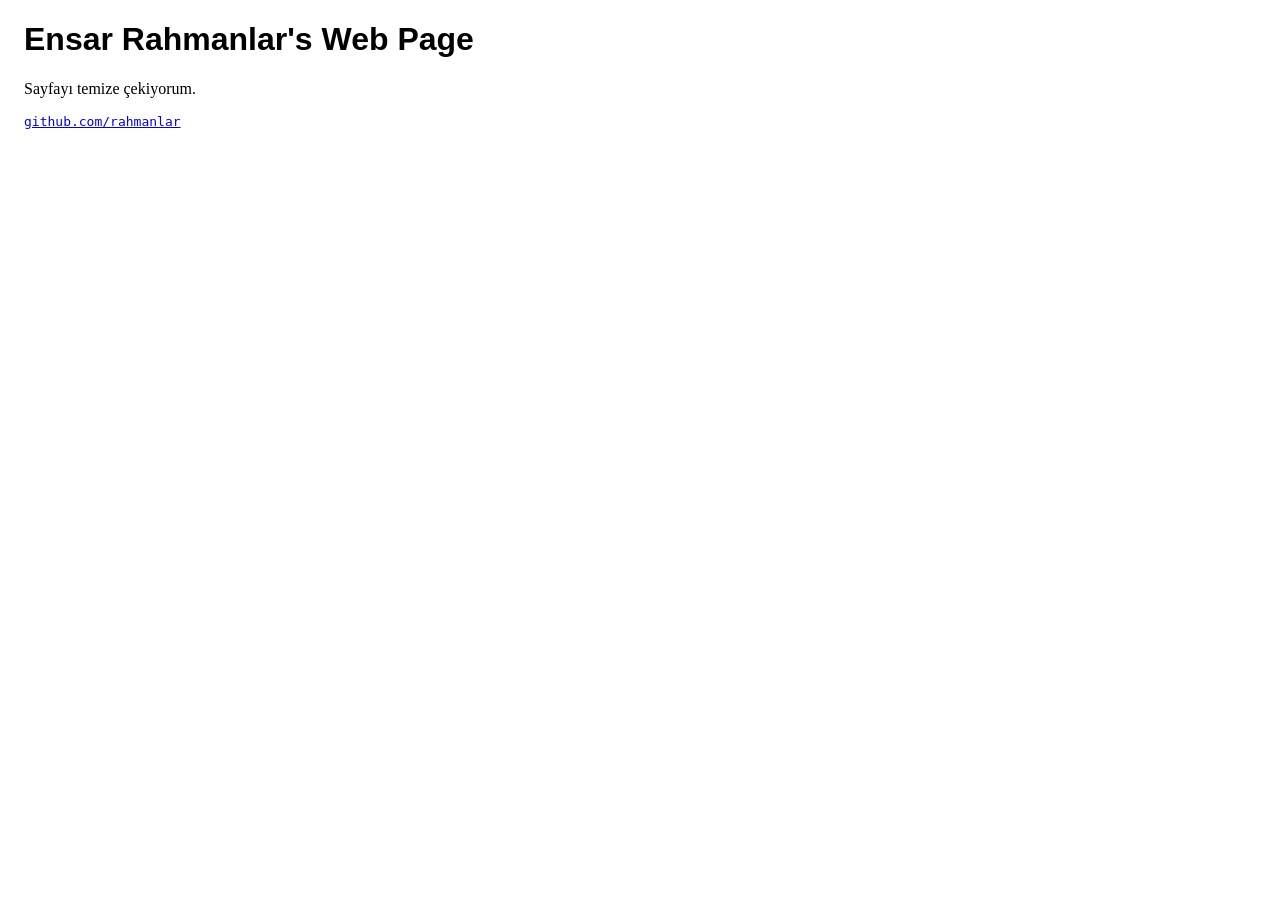
==== index.html @ f7643781 "Temize çekiyorum." ====
<!DOCTYPE html>
<html lang="en">
<head>
    <meta charset="UTF-8">
    <meta name="viewport" content="width=device-width, initial-scale=1.0">
    <link rel="stylesheet" href="style.css">
    <meta name="description" content="Ensar Rahmanlar's Web Page">
    <title>rahmanlar.com | Welcome</title>
</head>
<body>
    <header>
        <h1>Ensar Rahmanlar's Web Page</h1>
        <p>Sayfayı temize çekiyorum.</p>
    </header>
    <main>
    </main>
    <footer>
    <a href="https://github.com/rahmanlar">github.com/rahmanlar</a>
    </footer>
</body>
</html>
---- style.css ----
body {
	padding: 0 1rem;
}

h1, h2, h3, h4, h4 {
	font-family: sans-serif;
}

footer {
	font-family: monospace;
}

hr {
  border: black;
  background-color: lightgray;
  overflow: visible;
  text-align: center;
  height: 1px;
}

@media (prefers-color-scheme: dark) {
	h1, h2, h3, h4, h5, p { color: white; }
	body { background-color: #0f0f0f; }
}
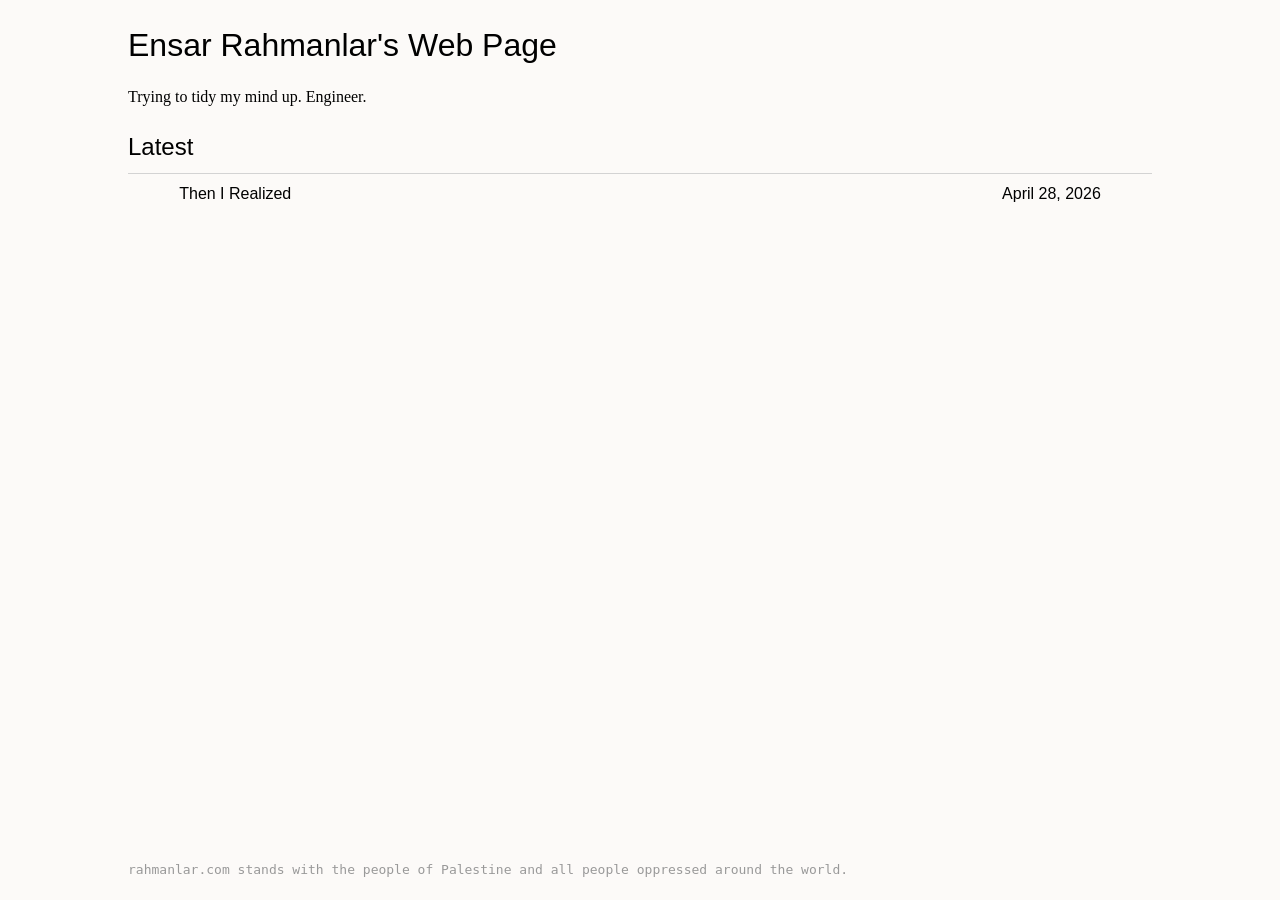
==== commit 06506d89: "First Post and CSS Revision" ====
--- a/index.html
+++ b/index.html
@@ -10,12 +10,17 @@
 <body>
     <header>
         <h1>Ensar Rahmanlar's Web Page</h1>
-        <p>Sayfayı temize çekiyorum.</p>
+        <p>Trying to tidy my mind up. Engineer.</p>
+        <h2>Latest</h2>
+        <hr>
+        <ul class="posts">
+            <li><a href="posts/28-04-2026.html">Then I Realized  <div class="right">April 28, 2026</div></a>
+        </ul>
     </header>
     <main>
     </main>
     <footer>
-    <a href="https://github.com/rahmanlar">github.com/rahmanlar</a>
+        <p>rahmanlar.com stands with the people of Palestine and all people oppressed around the world.<br>
     </footer>
 </body>
 </html>
--- a/style.css
+++ b/style.css
@@ -1,24 +1,110 @@
+:root {
+  --font-serif: 'Georgia', serif;
+  --font-sans: Inter, 'Helvetica Neue', Helvetica, sans-serif;
+}
+
 body {
-	padding: 0 1rem;
+	padding: 0 0.5rem;
+  background: #fcfaf8;
+  max-width: 80%;
+  line-height: 1.5;
+  display: flex;
+  font-family: var(--font-serif);
+  flex-direction: column;
+  min-height: 100vh;
+  margin: 0 auto; 
+}
+
+main {
+  flex: 1;
+  max-width: 96ch;
+  text-wrap: pretty;
+}
+
+header h2 {
+  margin-bottom: 0;
+}
+
+h1, h2, h3, h4, .date, .posts {
+  font-family: var(--font-sans);
 }
 
 h1, h2, h3, h4, h4 {
-	font-family: sans-serif;
+  font-weight: 500;
+}
+
+h1 {
+  margin-bottom: 0;
 }
 
 footer {
-	font-family: monospace;
+  font-family: monospace;
+  color: #999999;
+  padding-bottom: 0.5rem;
+}
+
+footer a {
+  color: #999999;
 }
 
 hr {
   border: black;
   background-color: lightgray;
   overflow: visible;
-  text-align: center;
   height: 1px;
 }
 
+.posts {
+   font-weight: 400;
+   list-style: none;
+   color: #161616;
+   max-width: 90%;
+   margin: auto;
+}
+
+.posts a {
+  text-decoration: none;
+  color: #000;
+}
+
+.posts a:hover, 
+.posts a:focus {
+  text-decoration: underline;
+}
+
+footer a:hover,
+footer a:focus {
+  color: var(--text-main); 
+}
+
+ul {
+  padding: 0;
+}
+
+.right {
+  float: right;
+}
+
 @media (prefers-color-scheme: dark) {
-	h1, h2, h3, h4, h5, p { color: white; }
-	body { background-color: #0f0f0f; }
-}
+  body {
+    background: #161616;
+    color: #fcfaf8;
+  }
+
+  footer, footer a {
+    color: #aaaaaa;
+  }
+
+  hr {
+    border: none;
+    background-color: #333333;
+  }
+
+  .posts {
+    color: #e0e0e0;
+  }
+
+  .posts a {
+    color: #ffffff;
+  }
+} 
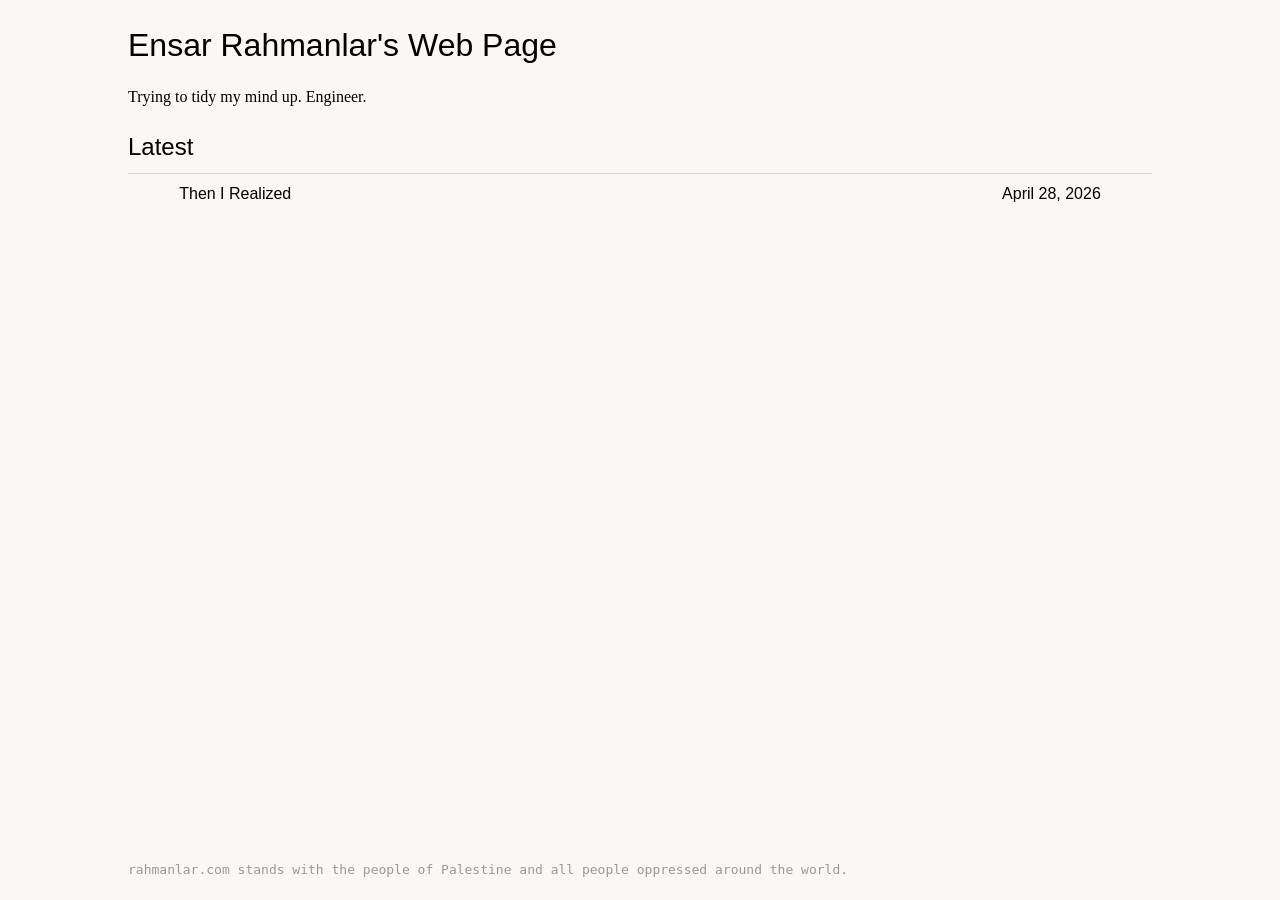
==== commit a7414a0b: "Added Goatcounter Analytics (analytics.rahmanlar.com)" ====
--- a/index.html
+++ b/index.html
@@ -14,7 +14,7 @@
         <h2>Latest</h2>
         <hr>
         <ul class="posts">
-            <li><a href="posts/28-04-2026.html">Then I Realized  <div class="right">April 28, 2026</div></a>
+            <li><a href="posts/28-04-2026/">Then I Realized  <div class="right">April 28, 2026</div></a>
         </ul>
     </header>
     <main>
@@ -23,4 +23,7 @@
         <p>rahmanlar.com stands with the people of Palestine and all people oppressed around the world.<br>
     </footer>
 </body>
+<!-- Collected analytics data is fully open to anyone at analytics.rahmanlar.com -->
+<script data-goatcounter="https://rahmanlar.com/count"
+        async src="//rahmanlar.com/count.js"></script>
 </html>
--- a/style.css
+++ b/style.css
@@ -5,15 +5,16 @@
 
 body {
 	padding: 0 0.5rem;
-  background: #fcfaf8;
+  background: #fbf7f4;
   max-width: 80%;
   line-height: 1.5;
   display: flex;
   font-family: var(--font-serif);
   flex-direction: column;
   min-height: 100vh;
-  margin: 0 auto; 
+  margin: 0 auto;
 }
+
 
 main {
   flex: 1;
@@ -107,4 +108,10 @@
   .posts a {
     color: #ffffff;
   }
-} 
+}
+
+@media screen and (max-width: 767px) {
+  body {
+    max-width: 90%;
+  }
+}
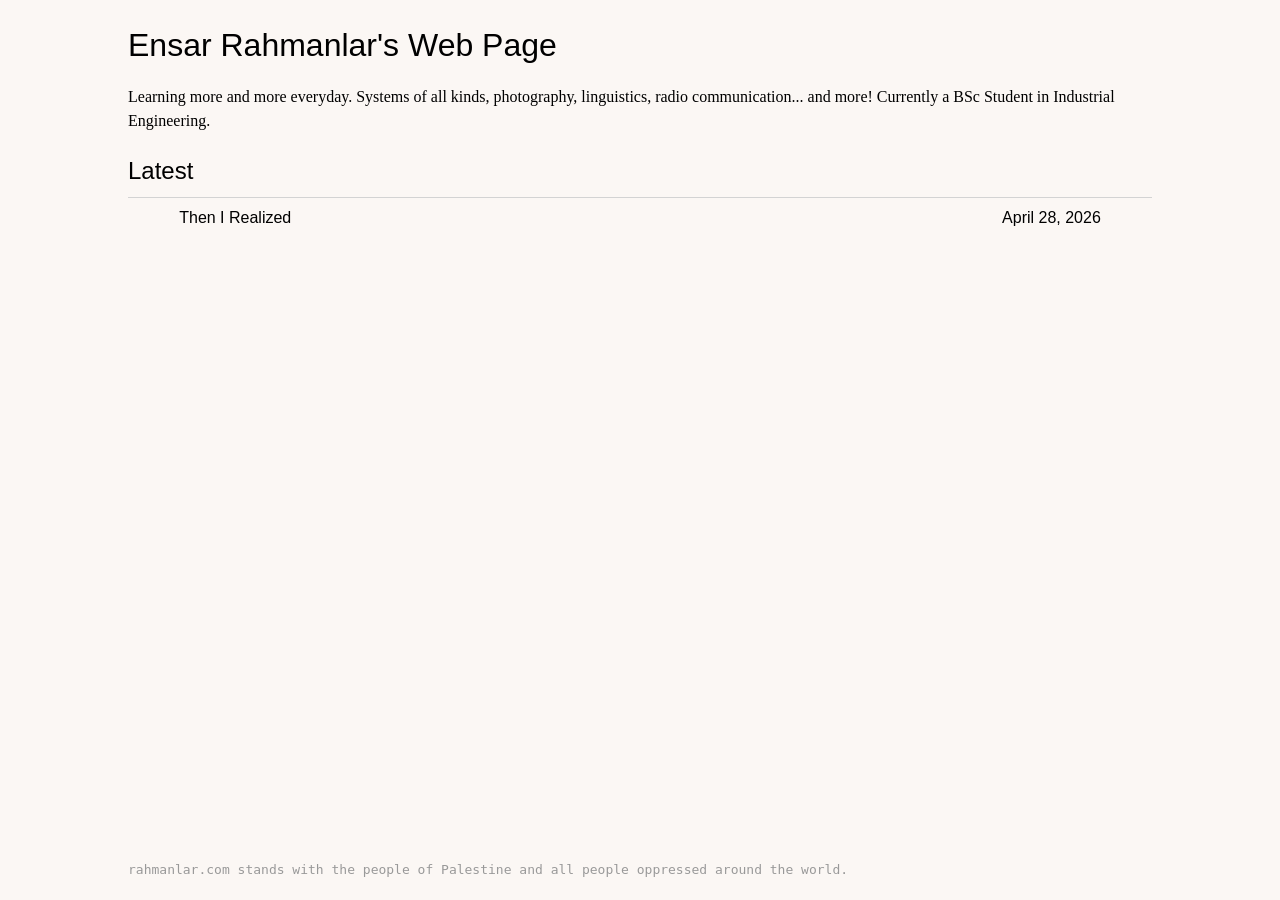
==== commit 959135ed: "Change introduction message" ====
--- a/index.html
+++ b/index.html
@@ -10,7 +10,7 @@
 <body>
     <header>
         <h1>Ensar Rahmanlar's Web Page</h1>
-        <p>Trying to tidy my mind up. Engineer.</p>
+        <p>Learning more and more everyday. Systems of all kinds, photography, linguistics, radio communication... and more! Currently a BSc Student in Industrial Engineering.</p>
         <h2>Latest</h2>
         <hr>
         <ul class="posts">
@@ -23,7 +23,7 @@
         <p>rahmanlar.com stands with the people of Palestine and all people oppressed around the world.<br>
     </footer>
 </body>
-<!-- Collected analytics data is fully open to anyone at analytics.rahmanlar.com -->
-<script data-goatcounter="https://rahmanlar.com/count"
-        async src="//rahmanlar.com/count.js"></script>
+<!-- Collected analytics data is fully open to anyone at rahmanlar.goatcounter.com -->
+    <script data-goatcounter="https://rahmanlar.goatcounter.com/count"
+        async src="//gc.zgo.at/count.js"></script>
 </html>
--- a/style.css
+++ b/style.css
@@ -24,6 +24,10 @@
 
 header h2 {
   margin-bottom: 0;
+}
+
+.date {
+  color: #999999;
 }
 
 h1, h2, h3, h4, .date, .posts {
